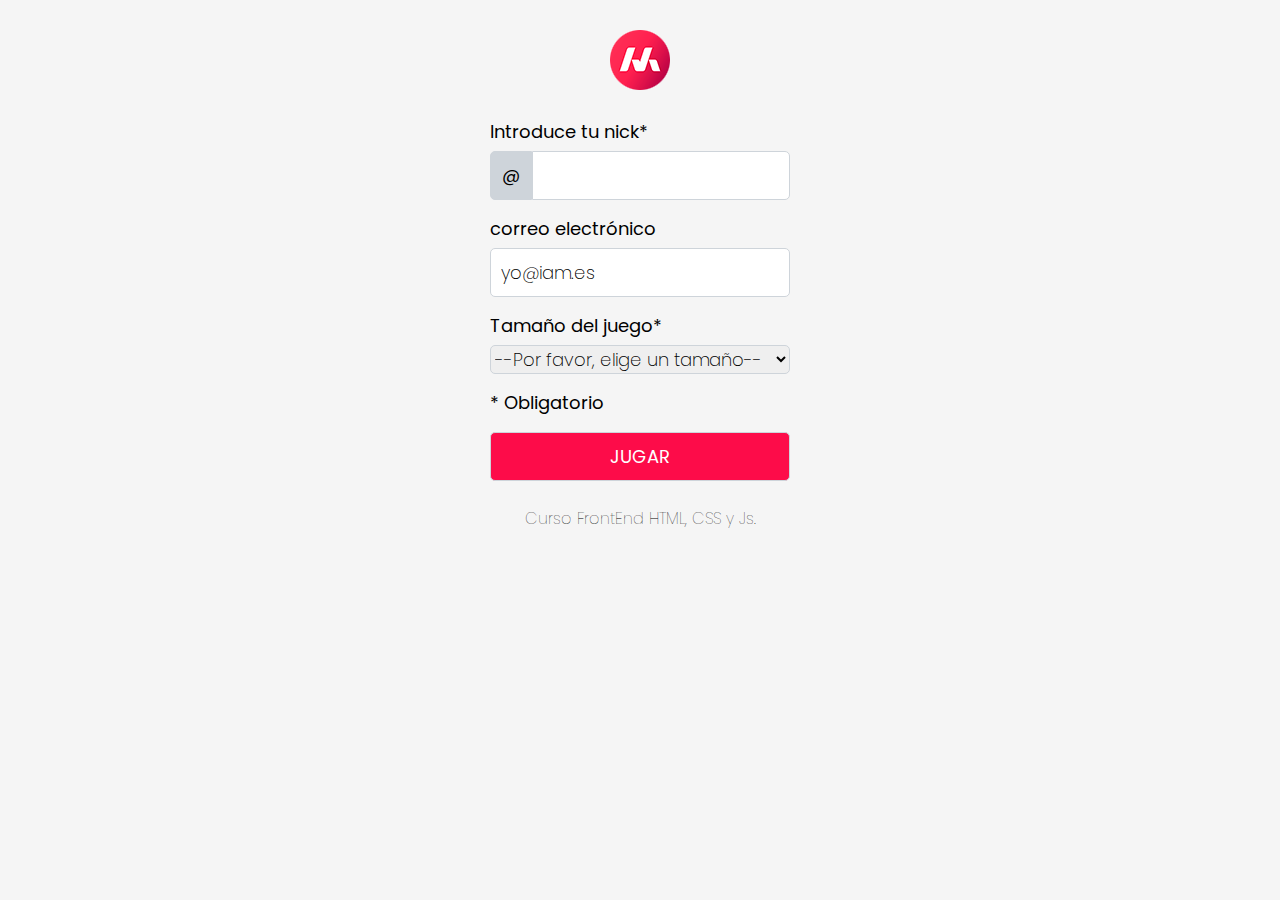
==== index.html @ bc1270d2 "Primer commit tras repasar git-github entero" ====
<!DOCTYPE html>
<html lang="es">
<head>
    <meta charset="UTF-8">
    <meta name="viewport" content="width=device-width, initial-scale=1.0">
    <link rel="preconnect" href="https://fonts.googleapis.com">
    <link rel="preconnect" href="https://fonts.gstatic.com" crossorigin>
    <link href="https://fonts.googleapis.com/css2?family=Poppins:wght@100;200;300;400&display=swap" rel="stylesheet">
    <link rel="stylesheet" href="./css/reset.css">
    <link rel="stylesheet" href="./css/estilos.css">
    <title>Masterdots game</title>
</head>
<body>
    <!--CABECERA-->
    <header>
        <img src="./img/logo.png" alt="Logo MasterDots">
    </header>
    <!--FORMULARIO DE LA PAGINA-->
    <main>
        <div>
            <p id="error"></p>
        </div>
        <form action="./juego.html" id="formEntrada">
            <div class="itemform">
                <label for="nick">Introduce tu nick*</label>
                <input type="text" name="nick" value="@" id="nicka" readonly>
                <input type="text" name="nick" id="nick" required minlength="2">
            </div>
            <div class="itemform">
                <label for="email">correo electrónico</label>
                <input type="email" id="email" value="yo@iam.es">
            </div>
            <div class="itemform">
                <label for="tamano">Tamaño del juego*</label>
                <select name="tamano" id="tamano" required>
                    <option value="0">--Por favor, elige un tamaño--</option>
                    <option value="1">4x4</option>
                    <option value="2">5x5</option>
                    <option value="3">6x6</option>
                </select>
            </div>
            <div class="itemform">
                <p>* Obligatorio</p>
            </div>
            <div class="itemform">
                <input type="submit" value="JUGAR" id="jugar">
            </div>

        </form>
    </main>
    <!--PIE DE PAGINA-->
    <footer>
        <p>Curso FrontEnd HTML, CSS y Js.</p>
    </footer>
    <!--CODIGO JS-->
    <script src="./js/datosUsuario.js"></script>
    <script src="./js/app.js" defer></script>
</body>
</html>
---- css/estilos.css ----
body{
    background-color: #f5f5f5;
    font-family: "Poppins", sans-serif;
}
header, footer{
    text-align: center;
    width: 300px;
    margin: 30px auto 0 auto;
}
main{
    width: 300px;
    margin: 30px auto 0 auto;
}
form{
    display: flex;
    flex-direction: column;
    row-gap: 20px;
    font-size: 18px;
}
label{
    display: block;
    margin-bottom: 10px;
}
input{
    display: inline;
    font-family: "Poppins", sans-serif;
    width: 236px;
    border: 1px solid #ced4da;
    padding: 10px;
    border-radius: 0 5px 5px 0;
    font-weight: 200;
    font-size: 18px;
}
input[type="email"]{
    border: 1px solid #ced4da;
    font-weight: 200;
    font-size:18px;
    border-radius: 5px;
    width: 278px;
}
input[type="submit"]{
    background-color: #fd0c49;
    color: #fff;
    font-weight: 400;
    border-radius: 5px;
    width: 100%;
}
select{
    font-family: "Poppins", sans-serif;
    width: 100%;
    border: 1px solid #ced4da;
    border-radius: 5px;
    font-weight: 200;
    font-size: 18px;
}
footer{
    font-weight: 100;
}

/*IDs*/
#nicka{
    float: left;
    font-family: "Poppins", sans-serif;
    text-align: center;
    width: 20px;
    border-radius: 5px 0 0 5px;
    background-color: #ced4da;
    padding: 10px;
    border: 1px solid #ced4da;
    font-weight: 400;
    font-size: 18px;

}
#error{
    text-align: center;
    color: #fd0c49;
    font-weight: 300;
    font-size: 14px;
    margin-top: 10px;
    margin-bottom: 10px;
}
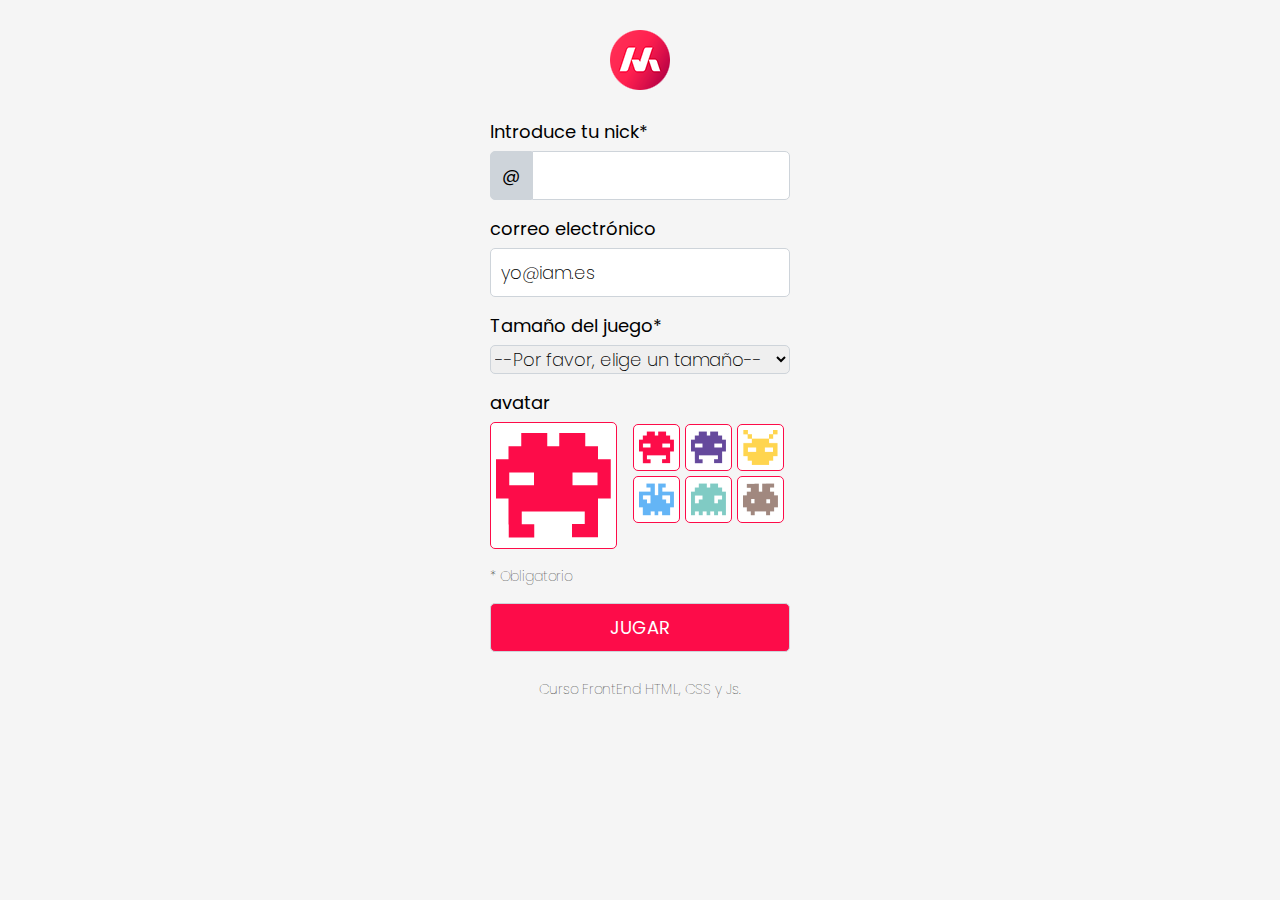
==== commit a5f3408f: "Drag and drop en inicio y html en juego" ====
--- a/index.html
+++ b/index.html
@@ -40,6 +40,34 @@
                 </select>
             </div>
             <div class="itemform">
+                <div id="avatar">
+                    <label for="avatar">avatar</label>
+                    <div id="avatarContainer">
+                        <img src="./img/avatar1.png" alt="" id="avatarImg">
+                    </div>
+                </div>
+                <div id="avatargrid">
+                    <div class="avatarItem">
+                        <img src="./img/avatar1.png" class="avatarImgItem" alt="" width="35" draggable="true">
+                    </div>
+                    <div class="avatarItem">
+                        <img src="./img/avatar2.png" class="avatarImgItem" alt="" width="35" draggable="true">
+                    </div>
+                    <div class="avatarItem">
+                        <img src="./img/avatar3.png" class="avatarImgItem" alt="" width="35" draggable="true">
+                    </div>
+                    <div class="avatarItem">
+                        <img src="./img/avatar4.png" class="avatarImgItem" alt="" width="35" draggable="true">
+                    </div>
+                    <div class="avatarItem">
+                        <img src="./img/avatar5.png" class="avatarImgItem" alt="" width="35" draggable="true">
+                    </div>
+                    <div class="avatarItem">
+                        <img src="./img/avatar6.png" class="avatarImgItem" alt="" width="35" draggable="true">
+                    </div>
+                </div>
+            </div>
+            <div class="itemform">
                 <p>* Obligatorio</p>
             </div>
             <div class="itemform">
--- a/css/estilos.css
+++ b/css/estilos.css
@@ -53,11 +53,28 @@
     font-weight: 200;
     font-size: 18px;
 }
+p{
+    font-weight: 100;
+    font-size: 14px;
+}
 footer{
     font-weight: 100;
 }
 
+/*Clases*/
+
+.avatarItem{
+    background-color: #fff;
+    border: solid 1px #fd0c49;
+    border-radius: 5px;
+    width: 40px;
+    height: 40px;
+    padding-top: 5px;
+    padding-left: 5px;
+}
+
 /*IDs*/
+
 #nicka{
     float: left;
     font-family: "Poppins", sans-serif;
@@ -78,4 +95,29 @@
     font-size: 14px;
     margin-top: 10px;
     margin-bottom: 10px;
+}
+
+#avatar{
+    float:left;
+}
+
+#avatarContainer{
+    display: flex;
+    background-color: #fff;
+    border: solid 1px #fd0c49;
+    border-radius: 5px;
+    width: 125px;
+    height: 125px;
+    justify-content:center;
+    align-items:center;
+    margin-right: 10px;
+}
+
+#avatargrid{
+    display: flex;
+    justify-content:center;
+    align-items:center;
+    flex-wrap: wrap;
+    gap: 5px;
+    margin-top: 30px;
 }